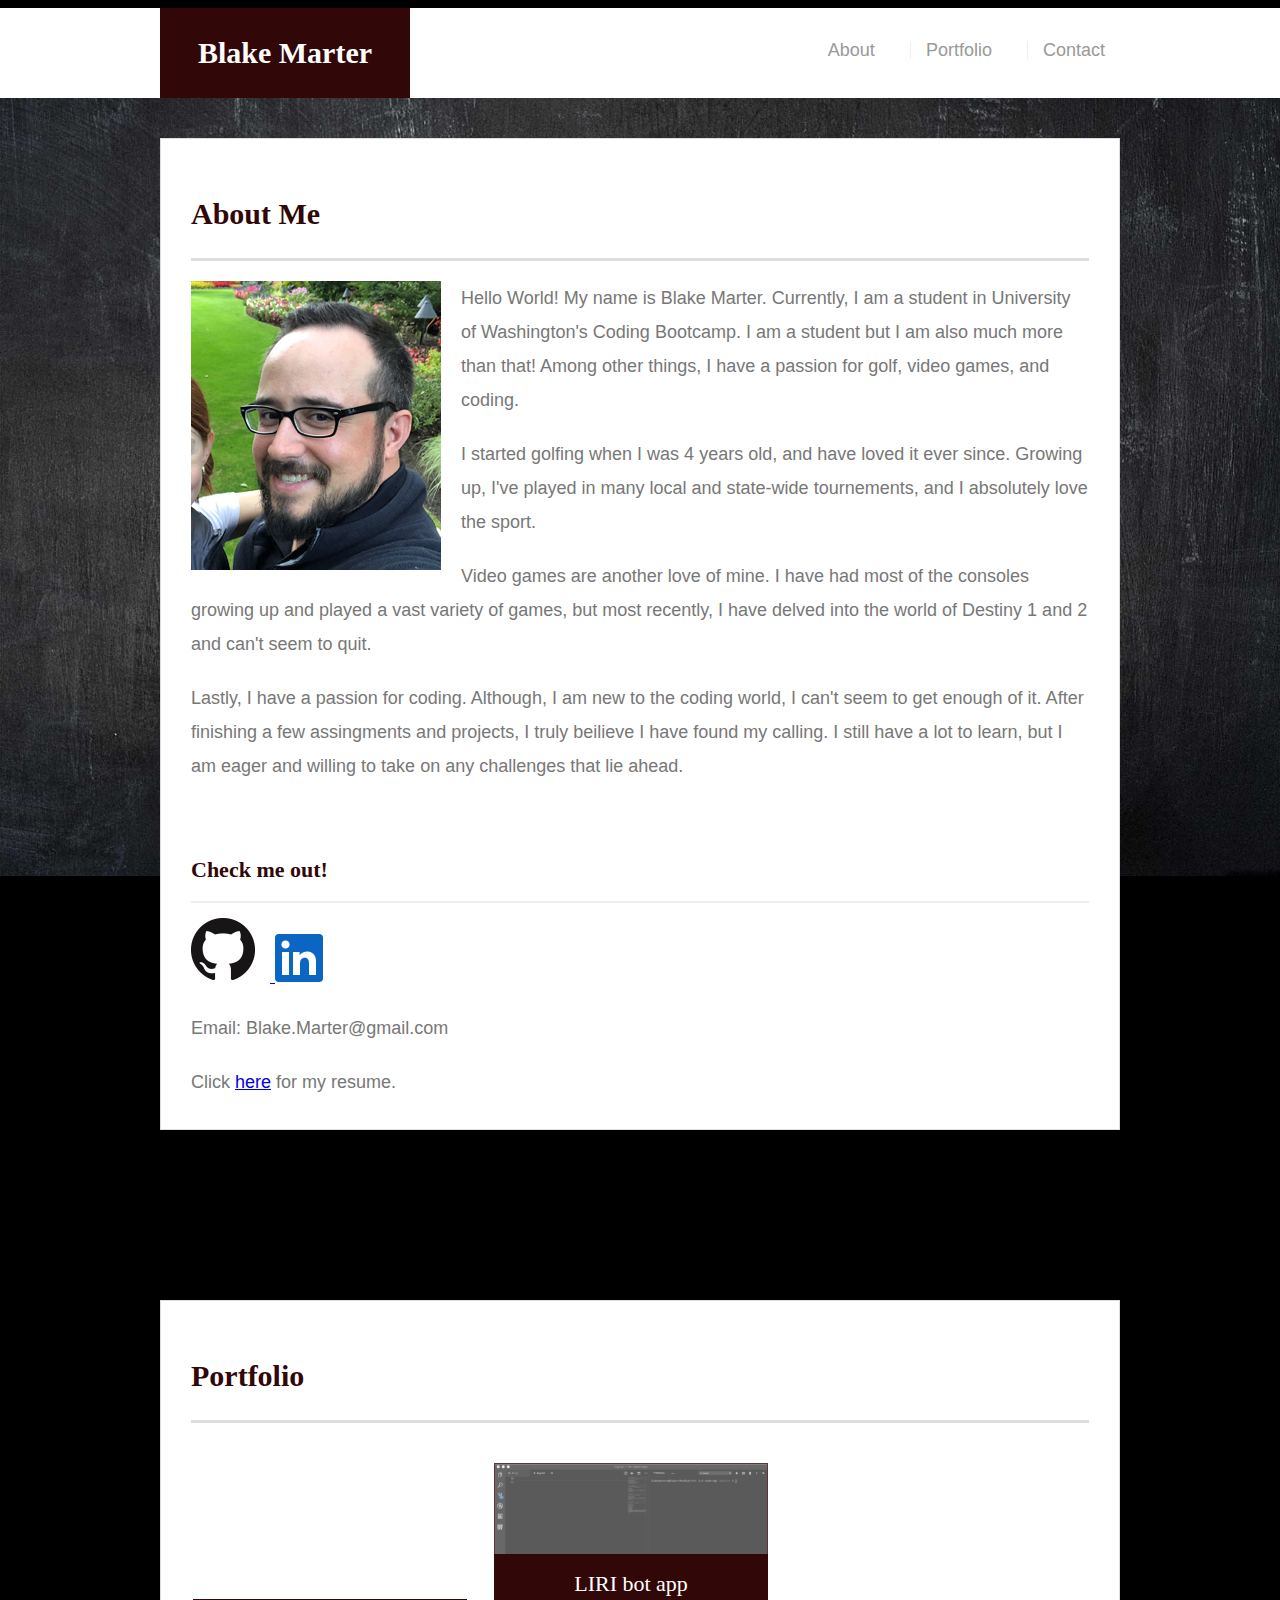
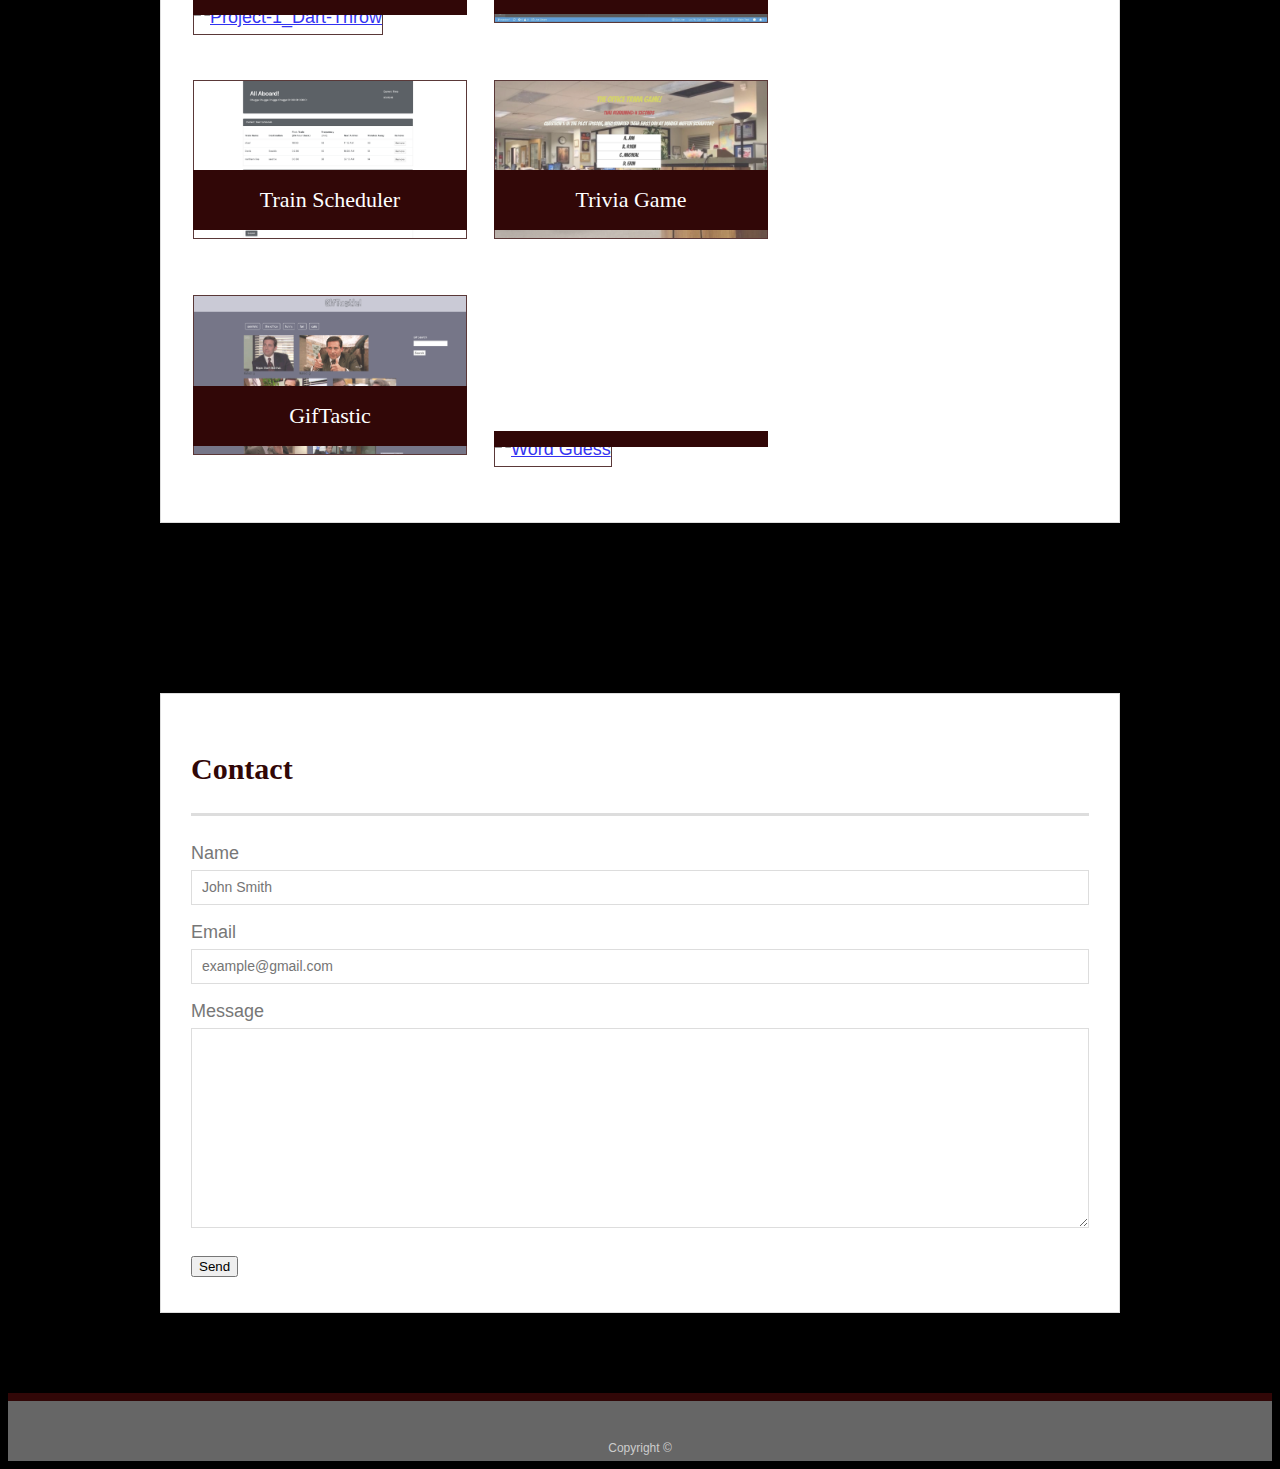
==== index.html @ 789ad648 "Adding liri bot and updating css" ====
<!doctype html>
<html lang="en-us">

<head>
  <meta charset="UTF-8">
  <title>About | Blake Marter</title>
  <meta name="viewport" content="width=device-width, initial-scale=1">
  <link rel="stylesheet" type="text/css" href="assets/css/style.css">
  <script src="https://code.jquery.com/jquery-3.4.0.min.js"
    integrity="sha256-BJeo0qm959uMBGb65z40ejJYGSgR7REI4+CW1fNKwOg=" crossorigin="anonymous"></script>
  <script src="assets/app.js"></script>
</head>

<body>

  <header id="masthead">
    <div class="container">
      <a href="index.html" id="logo">Blake Marter</a>
      <nav>
        <a href="#index">About</a>
        <a href="#portfolio">Portfolio</a>
        <a href="#contact">Contact</a>
      </nav>
    </div>
  </header>
<div class="portfolio-background">
  <div id="index">
    <div id="main-container" class="container">
      <section class="main-section">
        <h1>About Me</h1>

        <img class="face" src="assets/images/IMG_8146.png" class="auth-image" alt="Your Name">

        <p>Hello World! My name is Blake Marter. Currently, I am a student in University of Washington's Coding
          Bootcamp. I am a student but I am also much more than that! Among other things, I have a passion for golf,
          video games, and coding.</p>
        <p>I started golfing when I was 4 years old, and have loved it ever since. Growing up, I've played in many local
          and state-wide tournements, and I absolutely love the sport.</p>
        <p>Video games are another love of mine. I have had most of the consoles growing up and played a vast variety of
          games, but most recently, I have delved into the world of Destiny 1 and 2 and can't seem to quit.</p>
        <p>Lastly, I have a passion for coding. Although, I am new to the coding world, I can't seem to get enough of
          it. After finishing a few assingments and projects, I truly beilieve I have found my calling. I still have a
          lot to learn, but I am eager and willing to take on any challenges that lie ahead.</p>
<br>
          <h3>Check me out!</h3>
          
          <a href="https://github.com/BlakeMarter">
            <img class="profileLogos" src="assets/images/GitHub-Mark-64px.png" alt="github logo">
          </a>
          
          <a href="https://www.linkedin.com/in/blake-marter-42956617a/">
            <img class="profileLogos" src="assets/images/In-Blue-48 copy.png" alt="LinkedIn logo">
          </a>
          
          <p>Email: Blake.Marter@gmail.com</p>
          <p> Click <a href="https://drive.google.com/open?id=1NWnygbAylXusnl4Rteh8EPTwzhn-MV2l">here</a> for my resume.
          </p>
      </section>

    </div>
  </div>

  <div id="portfolio">
    <div id="main-container2" class="container2">
      <section class="main-section2">
        <h1>Portfolio</h1>

        <div class="work">
          <a href="https://kairichardson.github.io/Project-1_Dart-Throw/">
            <img src="assets/images/dartThrow.png" alt="Project-1_Dart-Throw">

            <h3>Project-1 Dart-Throw</h3>
          </a>
        </div>
        <div class="work">
          <a href="https://github.com/BlakeMarter/liri-node-app">
            <img src="assets/images/movieThis.gif" alt="LIRI bot app">

            <h3>LIRI bot app</h3>
          </a>
        </div>
        <div class="work" >
          <a href="https://blakemarter.github.io/Train-Activity/">
            <img class="work3" src="assets/images/trainSchedulerPic.png" alt="Train Scheduler">

            <h3>Train Scheduler</h3>
          </a>
        </div>

        <div class="work">
          <a href="https://blakemarter.github.io/TriviaGame/">
            <img src="assets/images/triviaGamePic.png" alt="Trivia Game">

            <h3>Trivia Game</h3>
          </a>
        </div>
        <div class="work">
          <a href="https://blakemarter.github.io/GifTastic/">
            <img src="assets/images/GIFtasticPic.png" alt="Rutgers Info Widget">

            <h3>GifTastic</h3>
          </a>
        </div>
        <div class="work">
          <a href="https://blakemarter.github.io/unit-4-game/">
            <img class="work3" src="assets/images/crystalCollectorPic.png" alt="Word Guess">

            <h3>Crystal Collector</h3>
          </a>
        </div>



      </section>

    </div>
  </div>

  <div id="contact">
    <div id="main-container" class="container">
      <section class="main-section">
        <h1>Contact</h1>

        <form id="contact-form" action="https://formspree.io/blake.marter@gmail.com" method="POST">
          <ul>
            <li>
              <label for="name">Name</label>
              <input type="text" class="nameSubmit" name="name" placeholder="John Smith" required="required">
            </li>
            <li>
              <label for="email">Email</label>
              <input type="email" class="emailSubmit" name="email" placeholder="example@gmail.com" required="required">
            </li>
            <li>
              <label for="message">Message</label>
              <textarea class="messageSubmit" name="message" required="required"></textarea>
            </li>
          </ul>
          <div class="status">

          </div>
          <button type="submit" class="submit">
            Send
          </button>
        </form>

      </section>

    </div>

  </div>
</div>
  <footer>
    <div class="container">
      Copyright &copy;
    </div>
  </footer>
</body>

</html>
---- assets/css/style.css ----
body {
  font-family: Arial, "Helvetica Neue", Helvetica, sans-serif;
  font-size: 18px;
  line-height: 34px;
  color: #777777;
  background-image: url("../images/standard_background2.jpg");
  background-size: 100%;
  background-repeat: no-repeat;
  background-attachment: fixed;
  background-position: center;
  background-color: #000000;
}

* {
  box-sizing: border-box;
}

/* general */

.container {
  width: 100%;
  max-width: 960px;
  margin: 0 auto;
  clear: both;
}
.container2 {
  width: 100%;
  max-width: 960px;
  margin: 0 auto;
  clear: both;
}

h1,
h2,
h3,
p {
  margin-bottom: 20px;
}

p:last-child {
  margin-bottom: 0;
}

h1,
h2,
h3 {
  font-family: Georgia, Times, "Times New Roman", serif;
  font-weight: 700;
  color: #310707;
}

h1 {
  padding-bottom: 20px;
  font-size: 30px;
  line-height: 49px;
  border-bottom: 3px solid #dddddd;
}

h2,
h3 {
  font-size: 22px;
}

/* header */

#masthead {
  position: fixed;
  z-index: 99;
  width: 100%;
  margin: 0 0 30px;
  overflow: auto;
  color: #ffffff;
  background: #ffffff;
  left: 0;
}

#logo {
  float: left;
  width: 250px;
  height: 90px;
  font-family: Georgia, Times, "Times New Roman", serif;
  font-size: 30px;
  font-weight: 700;
  line-height: 90px;
  color: #ffffff;
  text-align: center;
  text-decoration: none;
  background: #310707;
}

nav {
  float: right;
  margin-top: 25px;
}

nav a {
  display: inline-block;
  padding-left: 15px;
  padding-right: 15px;
  margin-left: 15px;
  line-height: 18px;
  color: #999;
  text-decoration: none;
  border-left: 1px solid #efefef;
}

nav a:first-child {
  border-left: 0 none;
}

/* footer */

footer {
  padding: 30px 0;
  clear: both;
  font-size: 12px;
  color: #ffffff;
  color: #cccccc;
  text-align: center;
  background: #666666;
  border-top: 8px solid #310707;
  height: 50px;
}

h3, h2 {
  padding-bottom: 20px;
  margin-bottom: 15px;
  line-height: 22px;
  border-bottom: 2px solid #eeeeee;
}

/* main */

#main-container {
  padding-top: 130px;
  min-height: calc(100vh - 70px);
}
#main-container2 {
  padding-top: 130px;
  min-height: calc(100vh - 70px);
}

.main-section {
  float: left;
  width: 100%;
  max-width: 960px;
  padding: 30px;
  margin: 0 0 40px;
  background: #ffffff;
  border: 1px solid #dddddd;
}
.main-section2 {
  float: left;
  width: 100%;
  max-width: 960px;
  padding: 30px;
  margin: 0 0 40px;
  background: #ffffff;
  border: 1px solid #dddddd;
}

/* portfolio page */

.work {
  position: relative;
  /* float: left; */
  width: 274px;
  margin: 20px 20px 25px 2px;
  overflow: auto;
  margin-right: 20px;
  display: inline-flex;
}



.face {
  float:left;
  padding-right: 20px;
}

/* .work:nth-child(even) {
  margin-right: 40px;
} */

.work img {
  width: 100%;
  border: 0 none;
  opacity: 0.8;
  border: 1px solid #310707;
}


.work h3 {
  position: absolute;
  bottom: 20px;
  width: 100%;
  padding: 15px;
  margin-bottom: 0;
  font-weight: 300;
  line-height: 30px;
  color: #ffffff;
  text-align: center;
  background: #310707;
  border-bottom: 0;
}

.auth-image {
  float: left;
  width: 200px;
  height: auto;
  margin-top: 10px;
  margin-right: 25px;
}

.profileLogos {
  margin-right: 15px
}

/* contact page */

#contact-form ul {
  margin-bottom: 20px;
  list-style-type: none;
  padding: 0;
}

#contact-form li {
  margin-bottom: 10px;
}

label,
input[type=text],
input[type=email],
textarea {
  display: block;
  width: 100%;
}

input[type=text],
input[type=email],
textarea {
  height: 35px;
  padding: 0 10px;
  font-size: 14px;
  border: 1px solid #dddddd;
}

textarea {
  height: 200px;
}

input[type=submit] {
  padding: 10px 30px;
  font-size: 18px;
  color: #ffffff;
  cursor: pointer;
  background: #310707;
  border: 0 none;
}

/* MEDIA QUERIES */

@-ms-viewport{
  width: device-width;
}

@media (max-width: 980px){
  
  #main-container {
    padding-left: 10px;
    padding-right: 10px;
    }
  }   

@media (max-width: 768px){

  nav {
    margin-right: 10px;
  }

  #main-container{
    padding-top: 150px;
    padding-left: 10px;
    padding-right: 16px;
  }
  
  .face {
    float:left;
    padding-right: 20px;
  }

  .work {
    width: 46.5%
  }


}

@media (max-width: 640px) {

  #logo {
     width: 100%;
   }

   nav {
      width: 100%;
      text-align: center;
      padding-bottom: 12px;
      margin-top: 12px;
   }

   #main-container{
    padding-top: 170px;
    padding-left: 10px;
    padding-right: 16px;
  }

  h1 {
    margin-top: 0px;
  }
  .face {
    width: 100%;
    margin-bottom: 20px;
  }
  .work {
    width: 100%;
  }

}
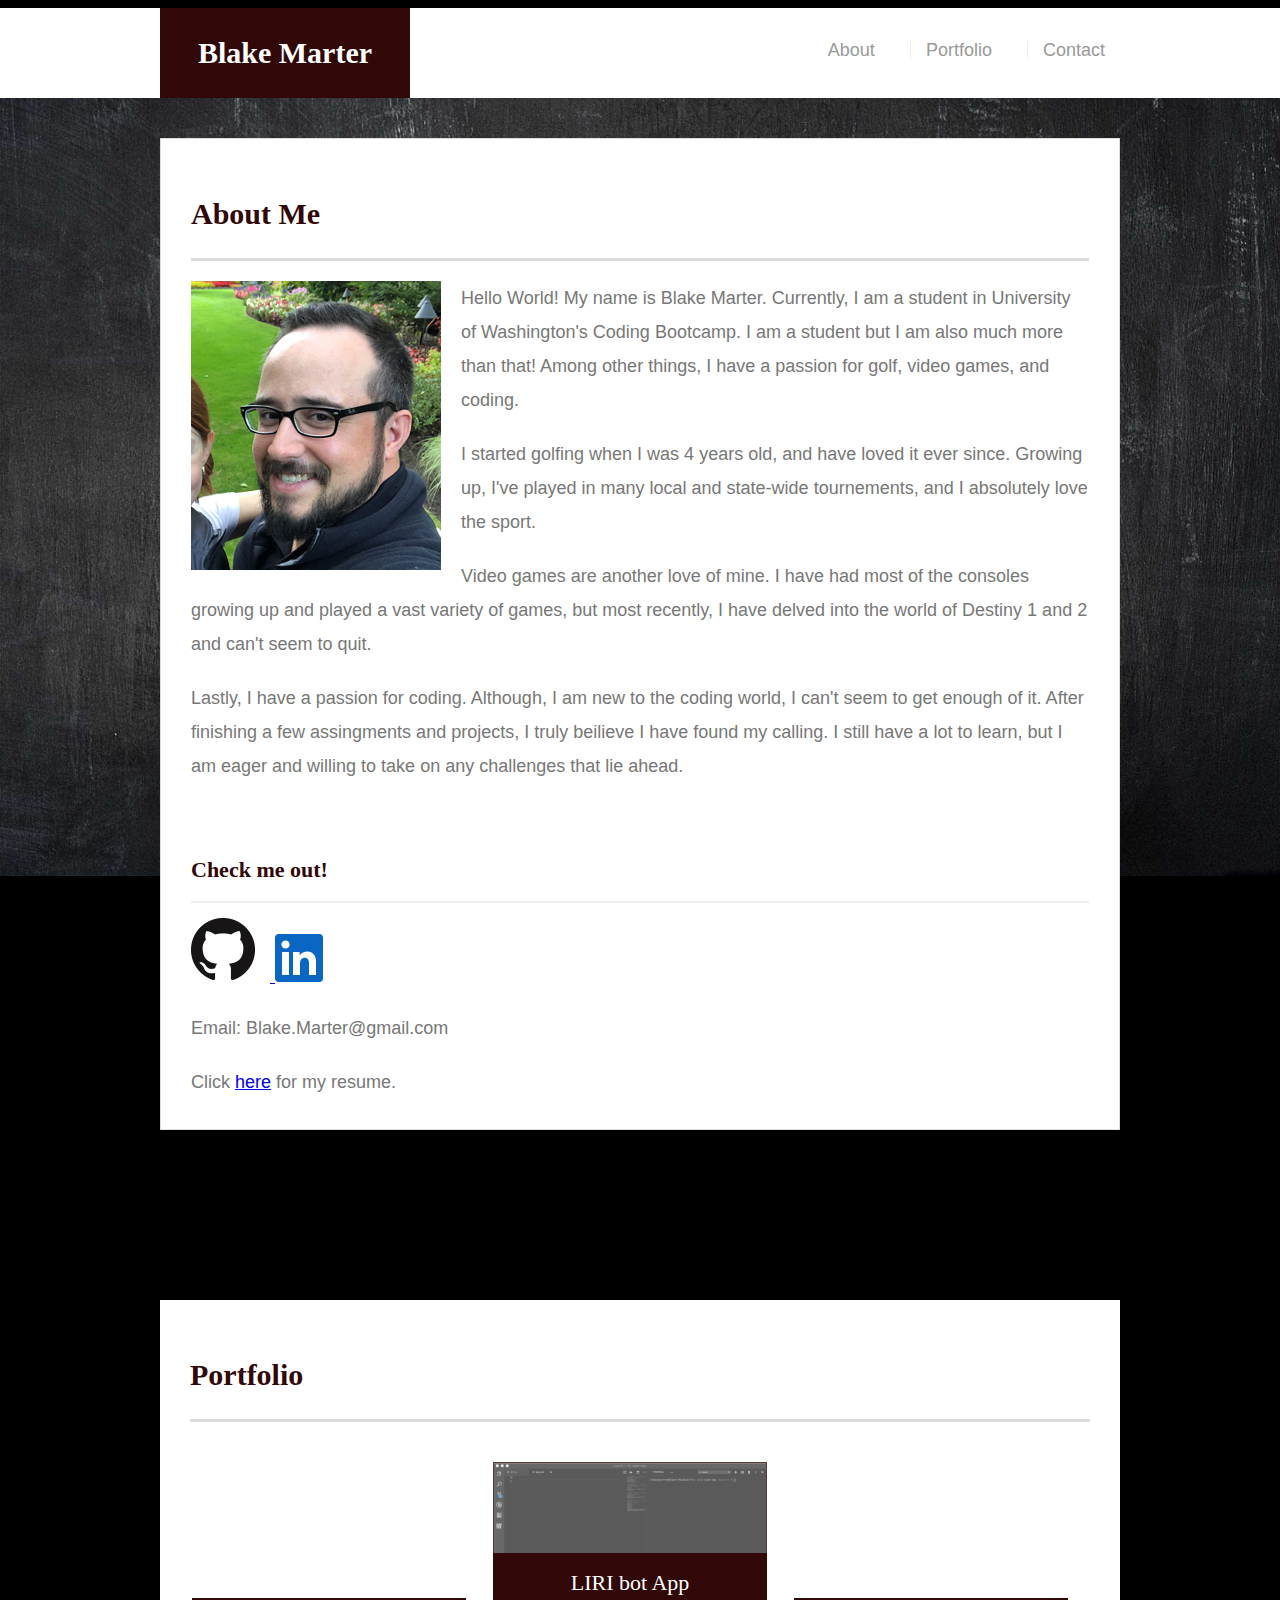
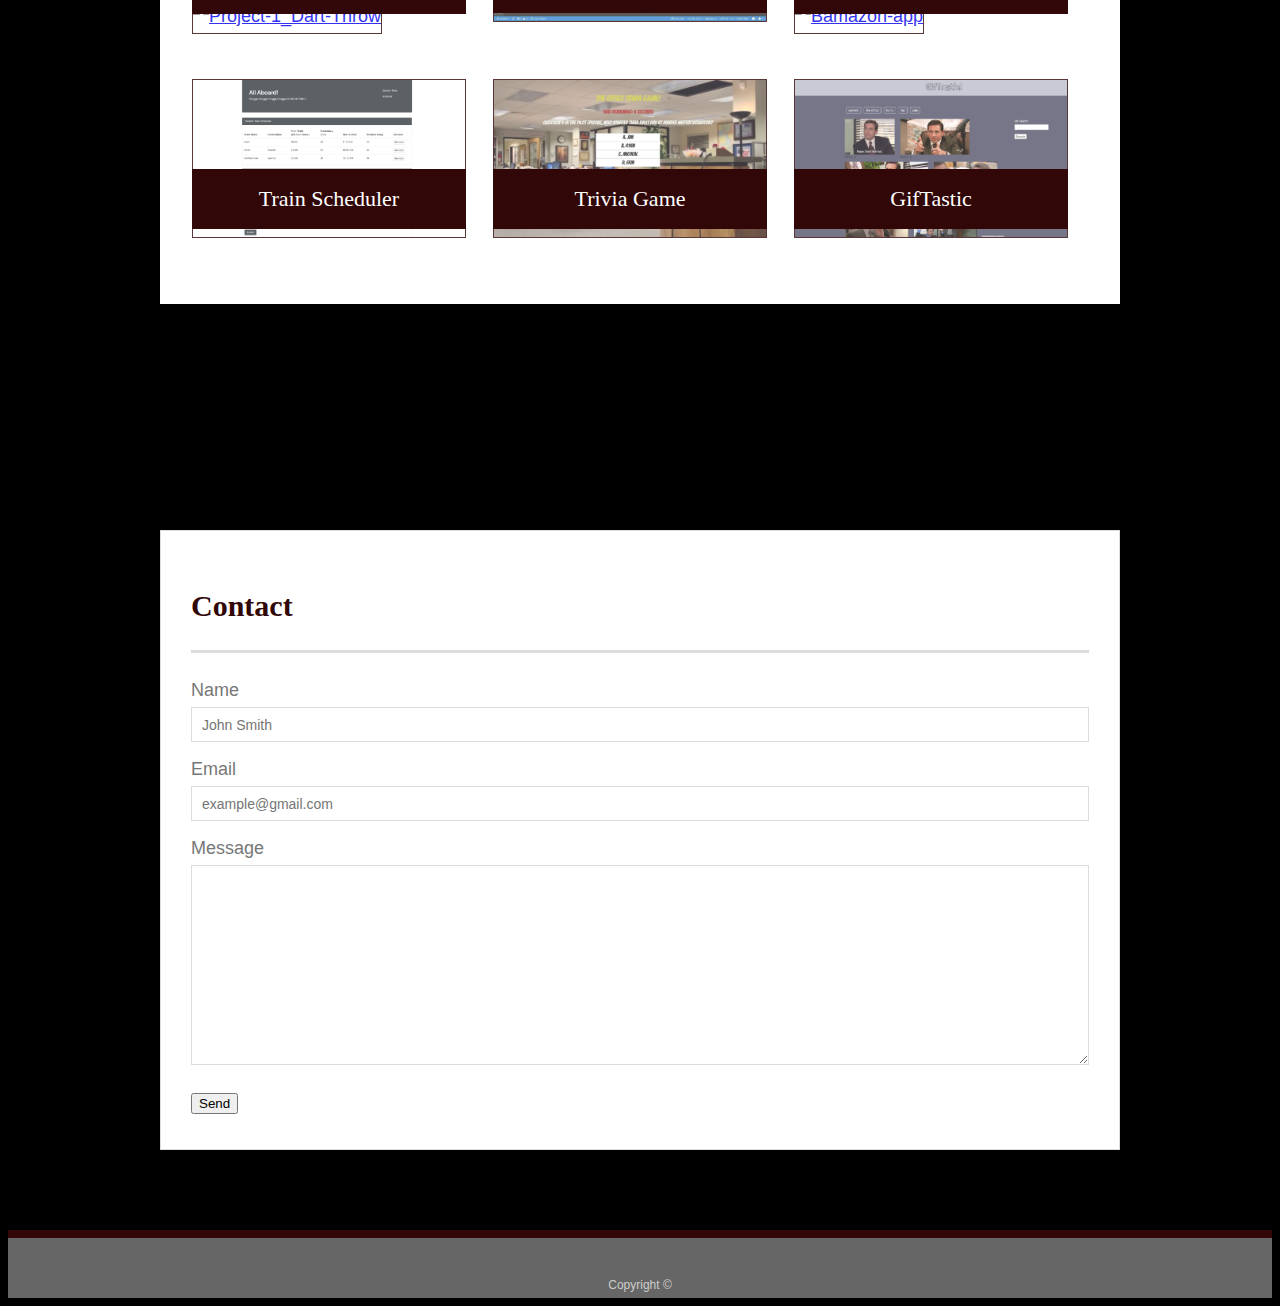
==== commit 3bcac52d: "adding bamazon app" ====
--- a/index.html
+++ b/index.html
@@ -76,12 +76,19 @@
           <a href="https://github.com/BlakeMarter/liri-node-app">
             <img src="assets/images/movieThis.gif" alt="LIRI bot app">
 
-            <h3>LIRI bot app</h3>
+            <h3>LIRI bot App</h3>
+          </a>
+        </div>
+        <div class="work">
+          <a href="https://github.com/BlakeMarter/Bamazon-app">
+            <img class="work3" src="assets/images/bamCus.gif" alt="Bamazon-app" style="height: 160px">
+
+            <h3>Bamazon App</h3>
           </a>
         </div>
         <div class="work" >
           <a href="https://blakemarter.github.io/Train-Activity/">
-            <img class="work3" src="assets/images/trainSchedulerPic.png" alt="Train Scheduler">
+            <img  src="assets/images/trainSchedulerPic.png" alt="Train Scheduler">
 
             <h3>Train Scheduler</h3>
           </a>
@@ -89,25 +96,19 @@
 
         <div class="work">
           <a href="https://blakemarter.github.io/TriviaGame/">
-            <img src="assets/images/triviaGamePic.png" alt="Trivia Game">
+            <img src="assets/images/triviaGamePic.png" alt="Trivia Game" >
 
             <h3>Trivia Game</h3>
           </a>
         </div>
         <div class="work">
           <a href="https://blakemarter.github.io/GifTastic/">
-            <img src="assets/images/GIFtasticPic.png" alt="Rutgers Info Widget">
+            <img class="work3" src="assets/images/GIFtasticPic.png" alt="Rutgers Info Widget">
 
             <h3>GifTastic</h3>
           </a>
         </div>
-        <div class="work">
-          <a href="https://blakemarter.github.io/unit-4-game/">
-            <img class="work3" src="assets/images/crystalCollectorPic.png" alt="Word Guess">
-
-            <h3>Crystal Collector</h3>
-          </a>
-        </div>
+        
 
 
 
--- a/assets/css/style.css
+++ b/assets/css/style.css
@@ -150,6 +150,9 @@
   background: #ffffff;
   border: 1px solid #dddddd;
 }
+
+/* portfolio page */
+
 .main-section2 {
   float: left;
   width: 100%;
@@ -157,10 +160,9 @@
   padding: 30px;
   margin: 0 0 40px;
   background: #ffffff;
-  border: 1px solid #dddddd;
-}
-
-/* portfolio page */
+  /* border: 1px solid #dddddd; */
+}
+
 
 .work {
   position: relative;
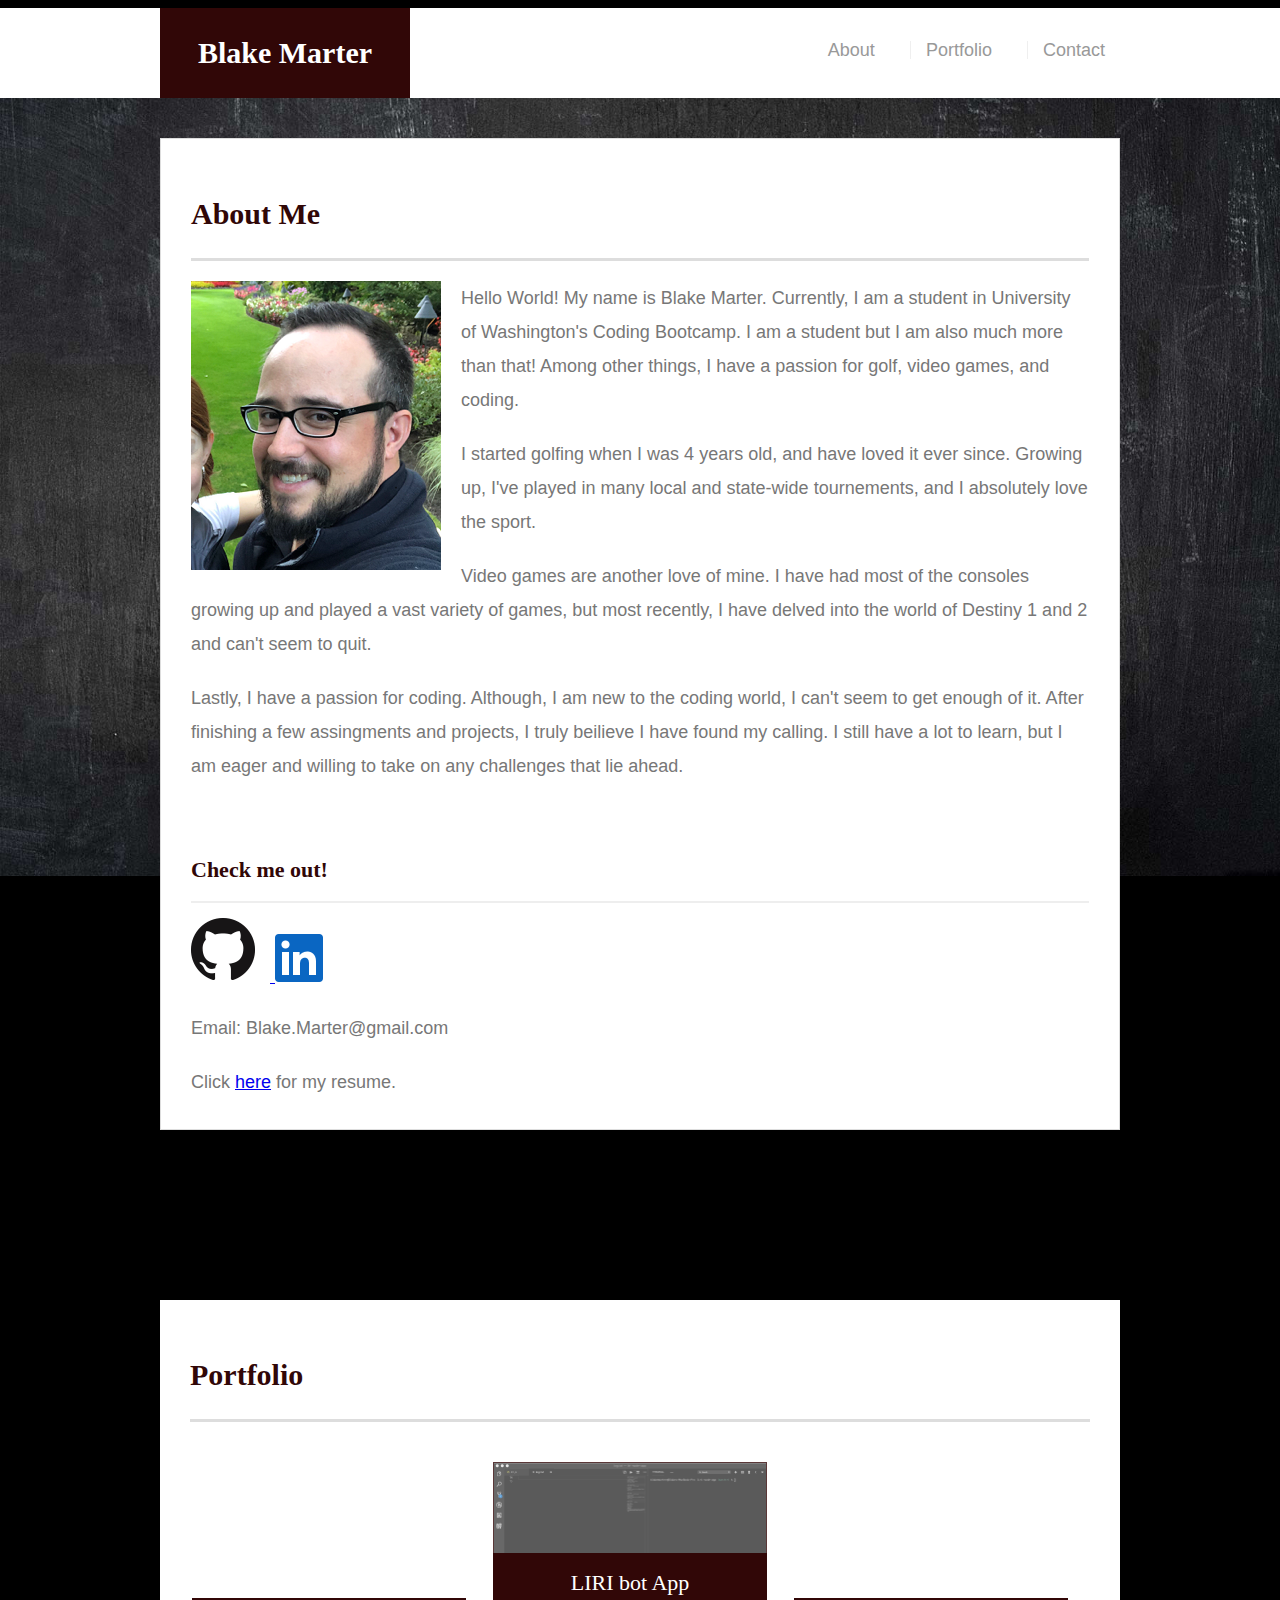
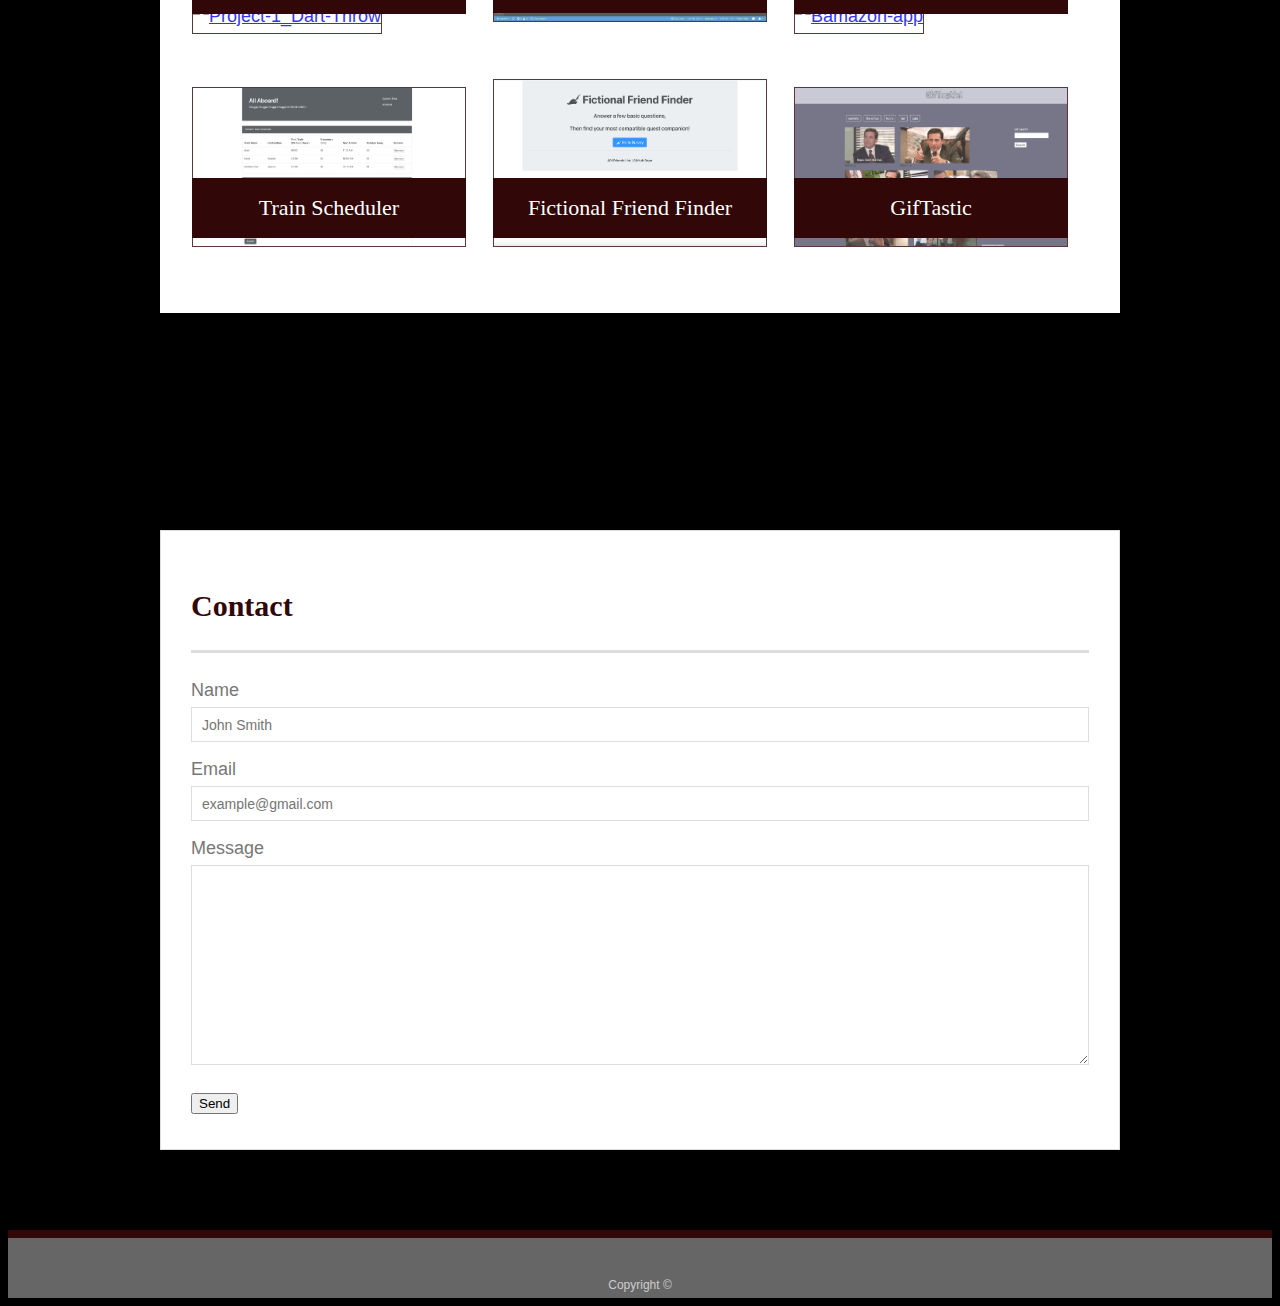
==== commit e738efac: "adding friend finder and adding target=_blank to <a> tags" ====
--- a/index.html
+++ b/index.html
@@ -44,16 +44,16 @@
 <br>
           <h3>Check me out!</h3>
           
-          <a href="https://github.com/BlakeMarter">
+          <a href="https://github.com/BlakeMarter" target="_blank">
             <img class="profileLogos" src="assets/images/GitHub-Mark-64px.png" alt="github logo">
           </a>
           
-          <a href="https://www.linkedin.com/in/blake-marter-42956617a/">
+          <a href="https://www.linkedin.com/in/blake-marter-42956617a/" target="_blank">
             <img class="profileLogos" src="assets/images/In-Blue-48 copy.png" alt="LinkedIn logo">
           </a>
           
           <p>Email: Blake.Marter@gmail.com</p>
-          <p> Click <a href="https://drive.google.com/open?id=1NWnygbAylXusnl4Rteh8EPTwzhn-MV2l">here</a> for my resume.
+          <p> Click <a href="https://drive.google.com/open?id=1NWnygbAylXusnl4Rteh8EPTwzhn-MV2l" target="_blank">here</a> for my resume.
           </p>
       </section>
 
@@ -66,28 +66,28 @@
         <h1>Portfolio</h1>
 
         <div class="work">
-          <a href="https://kairichardson.github.io/Project-1_Dart-Throw/">
+          <a href="https://kairichardson.github.io/Project-1_Dart-Throw/" target="_blank">
             <img src="assets/images/dartThrow.png" alt="Project-1_Dart-Throw">
 
             <h3>Project-1 Dart-Throw</h3>
           </a>
         </div>
         <div class="work">
-          <a href="https://github.com/BlakeMarter/liri-node-app">
+          <a href="https://github.com/BlakeMarter/liri-node-app" target="_blank">
             <img src="assets/images/movieThis.gif" alt="LIRI bot app">
 
             <h3>LIRI bot App</h3>
           </a>
         </div>
         <div class="work">
-          <a href="https://github.com/BlakeMarter/Bamazon-app">
+          <a href="https://github.com/BlakeMarter/Bamazon-app" target="_blank">
             <img class="work3" src="assets/images/bamCus.gif" alt="Bamazon-app" style="height: 160px">
 
             <h3>Bamazon App</h3>
           </a>
         </div>
         <div class="work" >
-          <a href="https://blakemarter.github.io/Train-Activity/">
+          <a href="https://blakemarter.github.io/Train-Activity/" target="_blank">
             <img  src="assets/images/trainSchedulerPic.png" alt="Train Scheduler">
 
             <h3>Train Scheduler</h3>
@@ -95,14 +95,14 @@
         </div>
 
         <div class="work">
-          <a href="https://blakemarter.github.io/TriviaGame/">
-            <img src="assets/images/triviaGamePic.png" alt="Trivia Game" >
+          <a href="https://hidden-plains-50144.herokuapp.com/" target="_blank">
+            <img src="assets/images/friendFinder.png" alt="Trivia Game" >
 
-            <h3>Trivia Game</h3>
+            <h3>Fictional Friend Finder</h3>
           </a>
         </div>
         <div class="work">
-          <a href="https://blakemarter.github.io/GifTastic/">
+          <a href="https://blakemarter.github.io/GifTastic/" target="_blank">
             <img class="work3" src="assets/images/GIFtasticPic.png" alt="Rutgers Info Widget">
 
             <h3>GifTastic</h3>
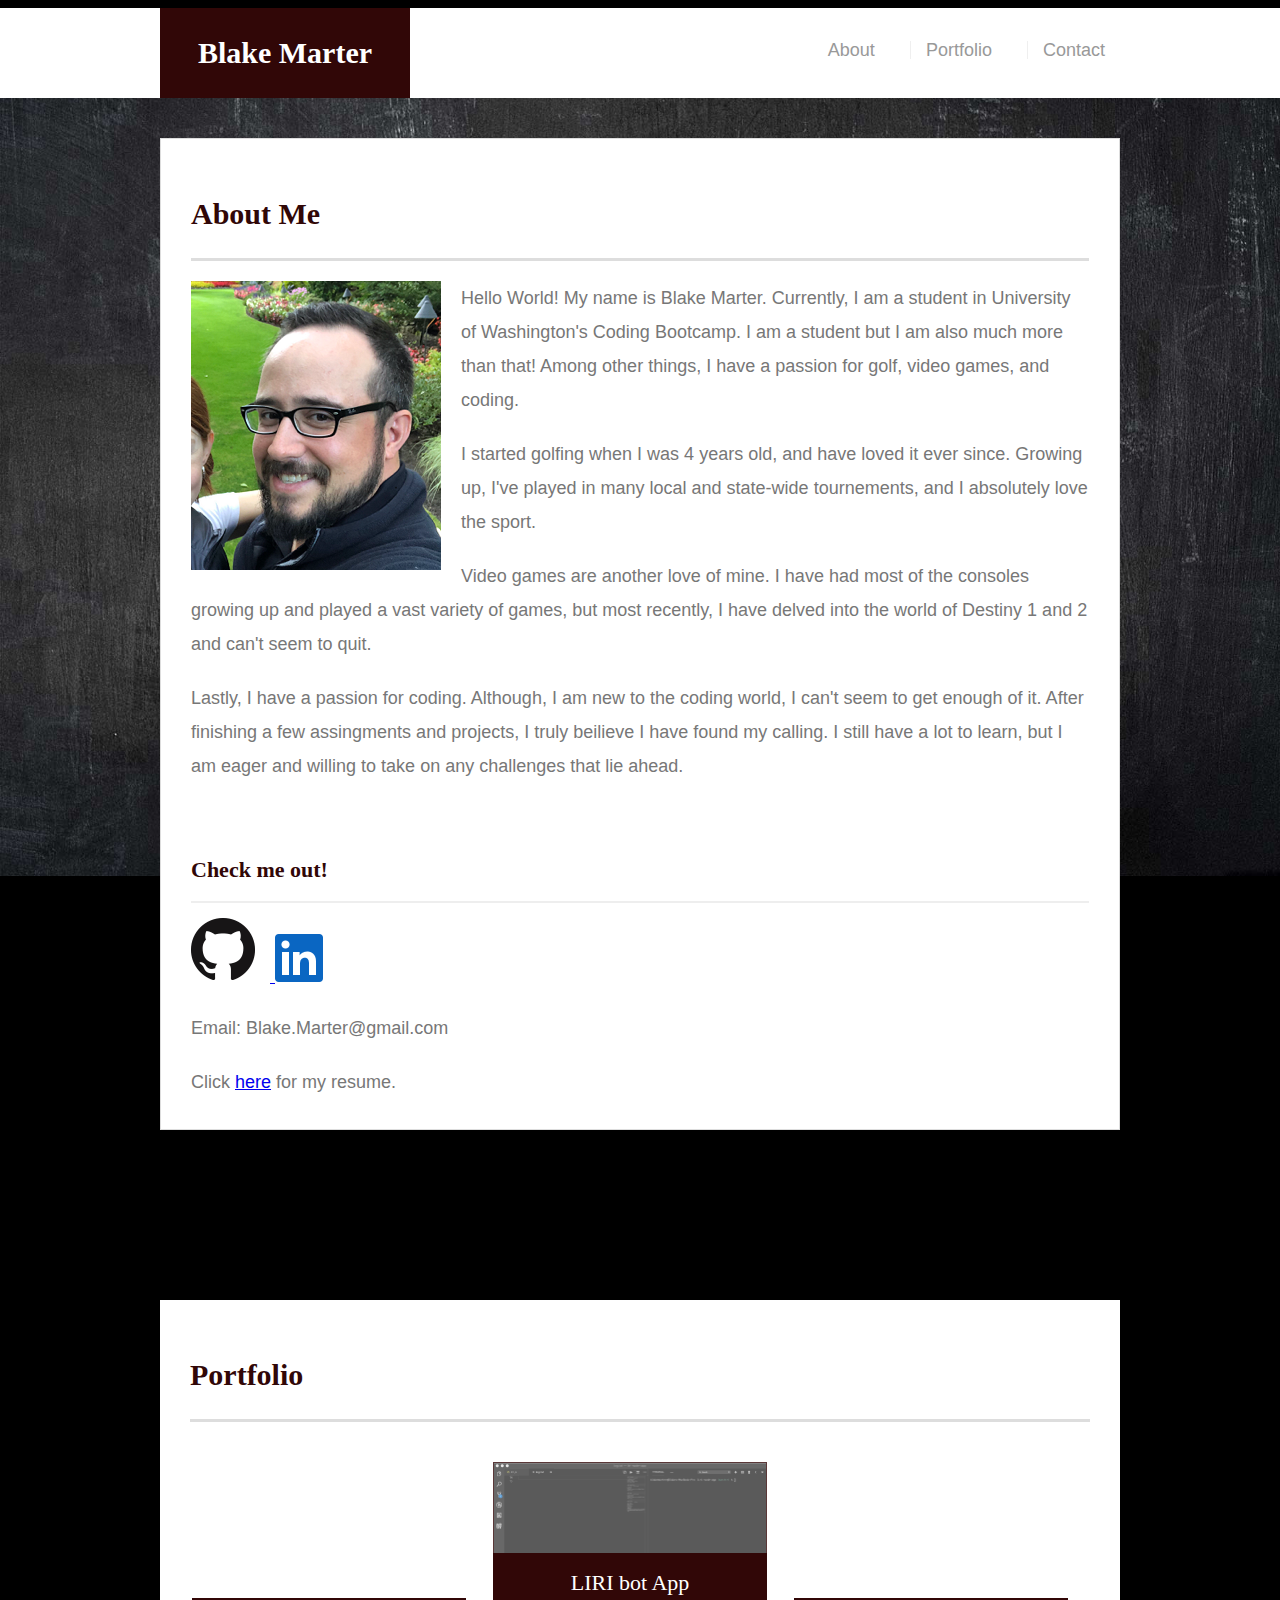
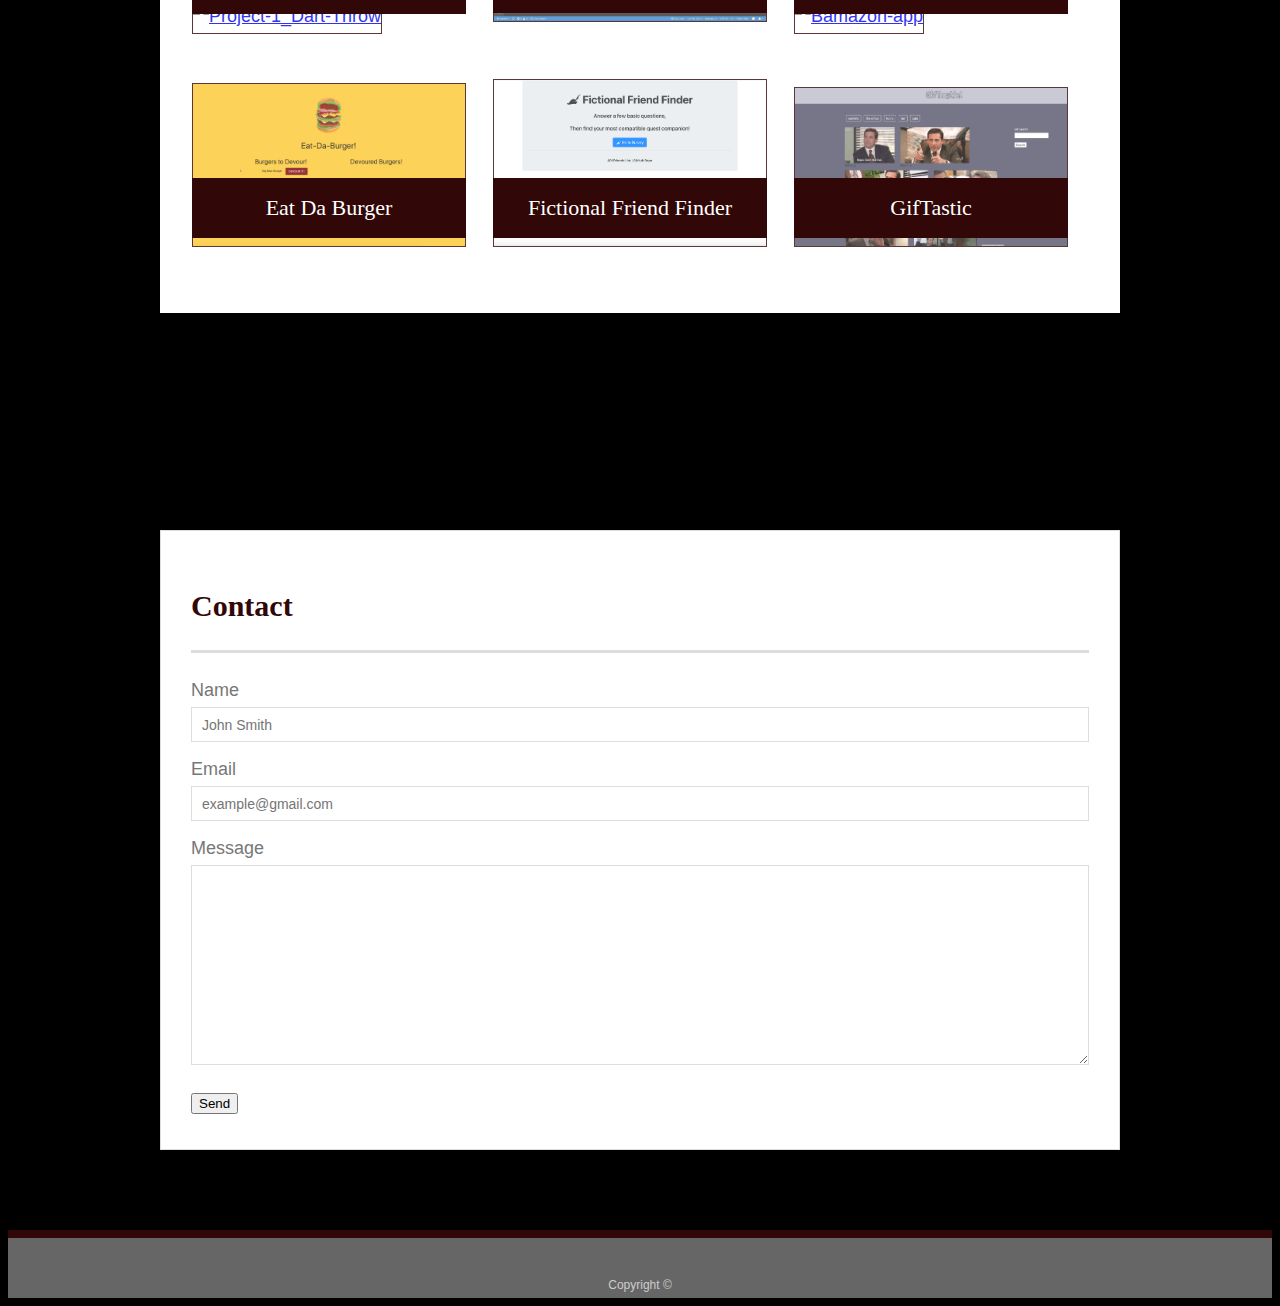
==== commit ead2c7fb: "updating with EatDaBurger app" ====
--- a/index.html
+++ b/index.html
@@ -87,10 +87,10 @@
           </a>
         </div>
         <div class="work" >
-          <a href="https://blakemarter.github.io/Train-Activity/" target="_blank">
-            <img  src="assets/images/trainSchedulerPic.png" alt="Train Scheduler">
+          <a href="https://floating-stream-66938.herokuapp.com/" target="_blank">
+            <img  src="assets/images/eatdaburger.png" alt="Eat Da Buger image">
 
-            <h3>Train Scheduler</h3>
+            <h3>Eat Da Burger</h3>
           </a>
         </div>
 
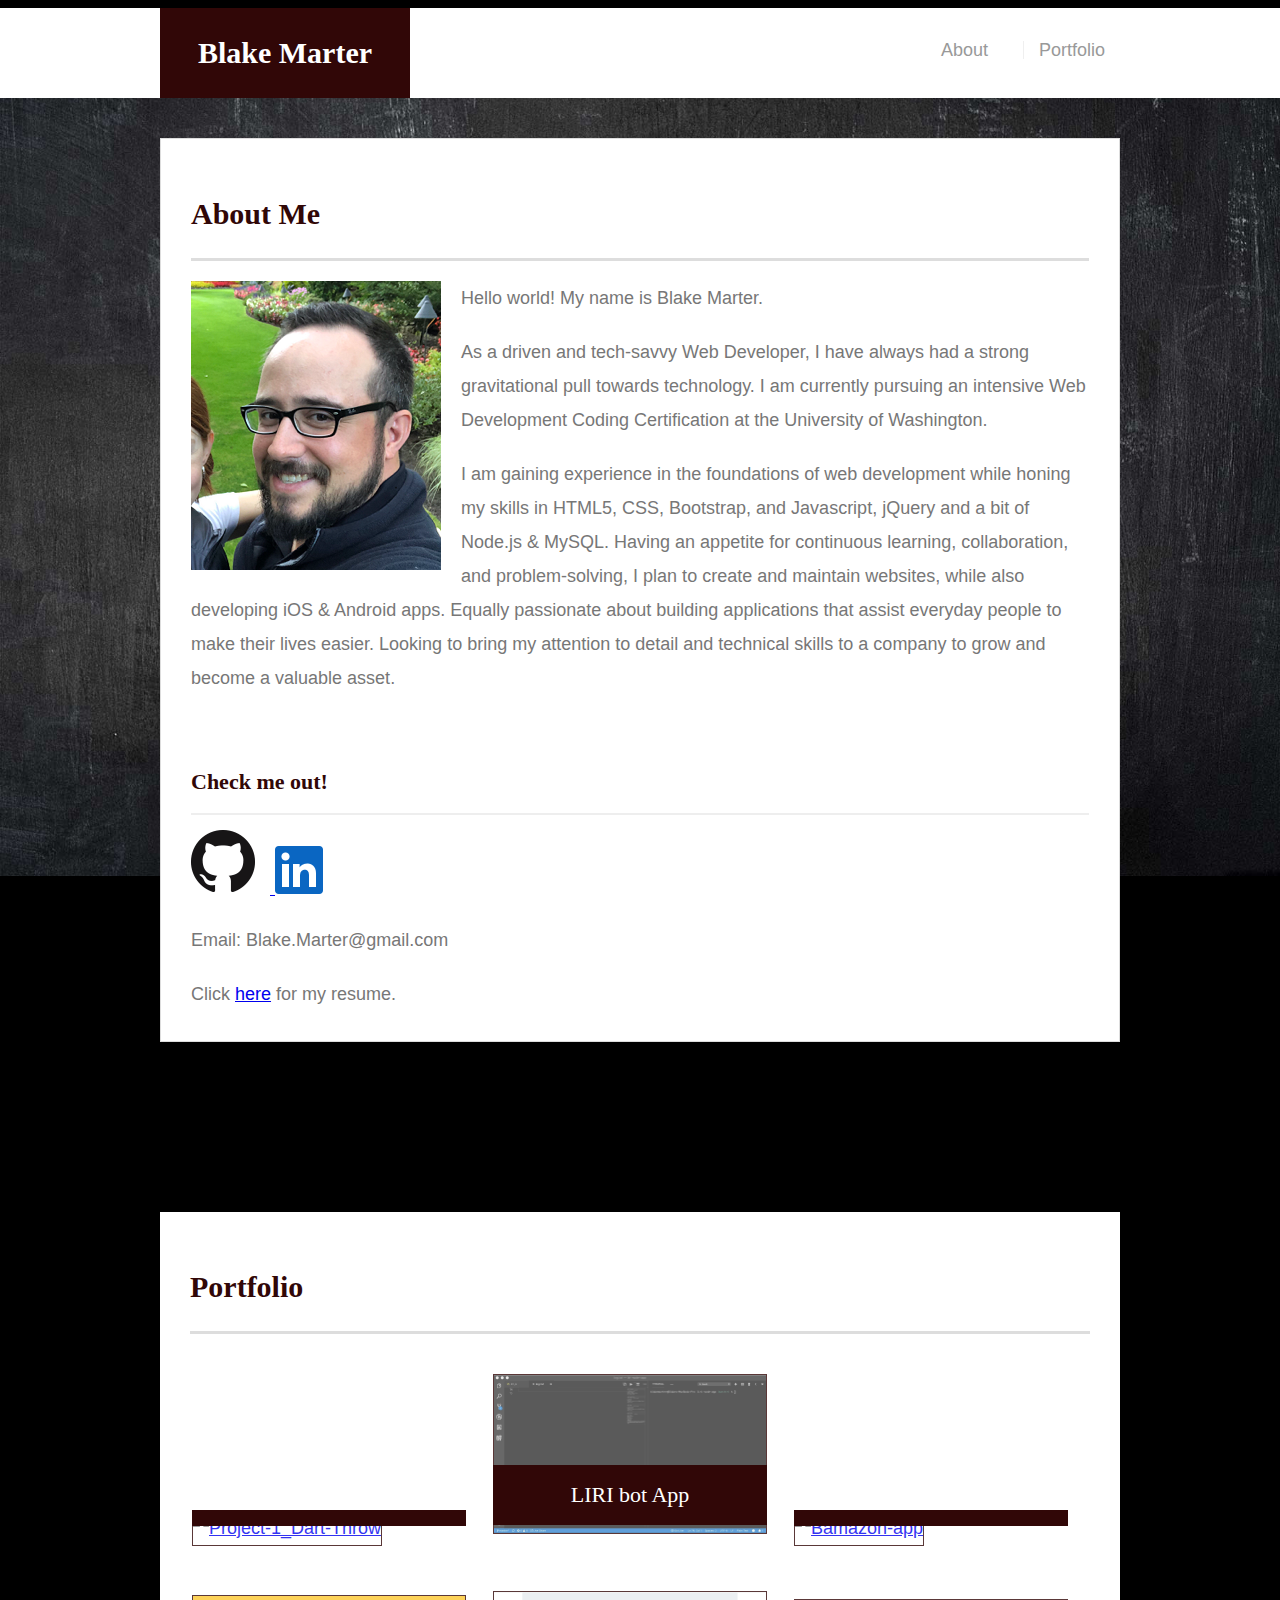
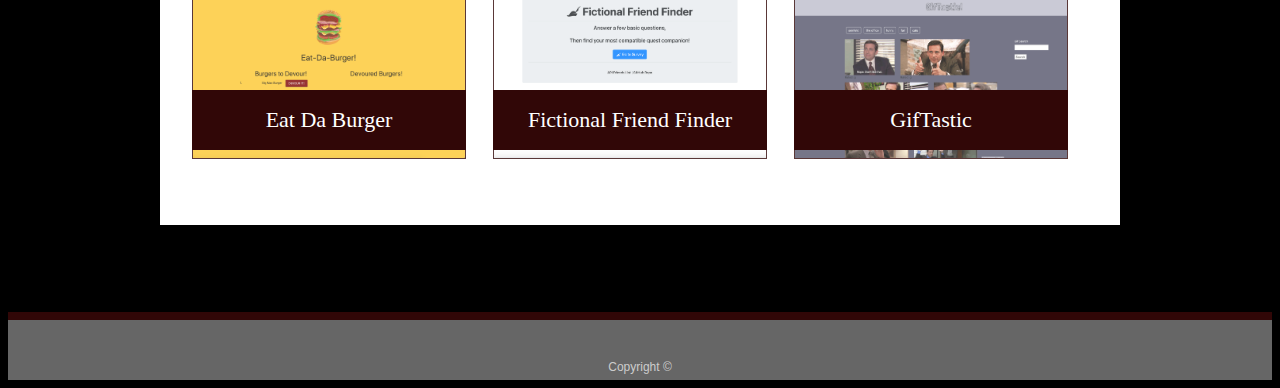
==== commit 6dfc7e9d: "updating about me" ====
--- a/index.html
+++ b/index.html
@@ -19,7 +19,7 @@
       <nav>
         <a href="#index">About</a>
         <a href="#portfolio">Portfolio</a>
-        <a href="#contact">Contact</a>
+        <!-- <a href="#contact">Contact</a> -->
       </nav>
     </div>
   </header>
@@ -31,16 +31,9 @@
 
         <img class="face" src="assets/images/IMG_8146.png" class="auth-image" alt="Your Name">
 
-        <p>Hello World! My name is Blake Marter. Currently, I am a student in University of Washington's Coding
-          Bootcamp. I am a student but I am also much more than that! Among other things, I have a passion for golf,
-          video games, and coding.</p>
-        <p>I started golfing when I was 4 years old, and have loved it ever since. Growing up, I've played in many local
-          and state-wide tournements, and I absolutely love the sport.</p>
-        <p>Video games are another love of mine. I have had most of the consoles growing up and played a vast variety of
-          games, but most recently, I have delved into the world of Destiny 1 and 2 and can't seem to quit.</p>
-        <p>Lastly, I have a passion for coding. Although, I am new to the coding world, I can't seem to get enough of
-          it. After finishing a few assingments and projects, I truly beilieve I have found my calling. I still have a
-          lot to learn, but I am eager and willing to take on any challenges that lie ahead.</p>
+        <p>Hello world! My name is Blake Marter.</p>
+        <p>As a driven and tech-savvy Web Developer, I have always had a strong gravitational pull towards technology. I am currently pursuing an intensive Web Development Coding Certification at the University of Washington.</p>
+        <p>I am gaining experience in the foundations of web development while honing my skills in HTML5, CSS, Bootstrap, and Javascript, jQuery and a bit of Node.js & MySQL. Having an appetite for continuous learning, collaboration, and problem-solving, I plan to create and maintain websites, while also developing iOS & Android apps.  Equally passionate about building applications that assist everyday people to make their lives easier. Looking to bring my attention to detail and technical skills to a company to grow and become a valuable asset.</p>
 <br>
           <h3>Check me out!</h3>
           
@@ -117,7 +110,7 @@
     </div>
   </div>
 
-  <div id="contact">
+  <!-- <div id="contact">
     <div id="main-container" class="container">
       <section class="main-section">
         <h1>Contact</h1>
@@ -149,7 +142,7 @@
 
     </div>
 
-  </div>
+  </div> -->
 </div>
   <footer>
     <div class="container">
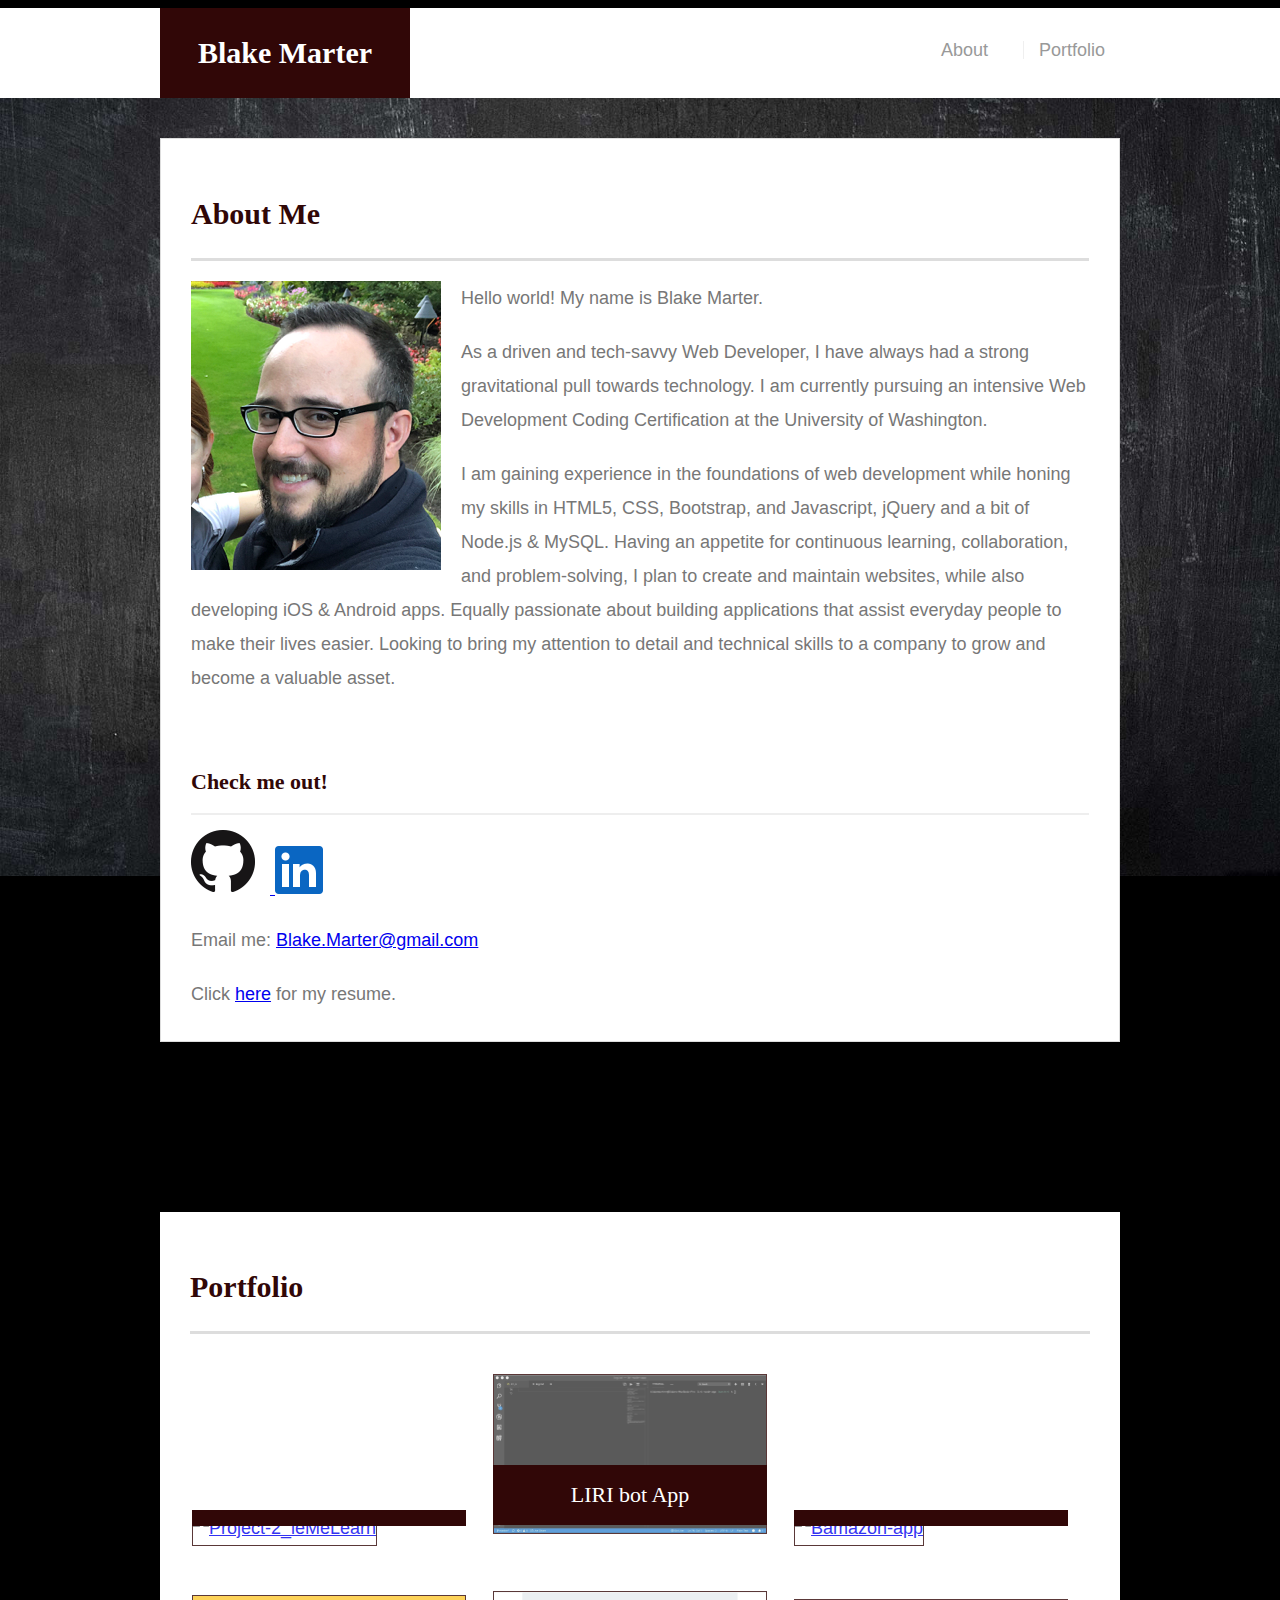
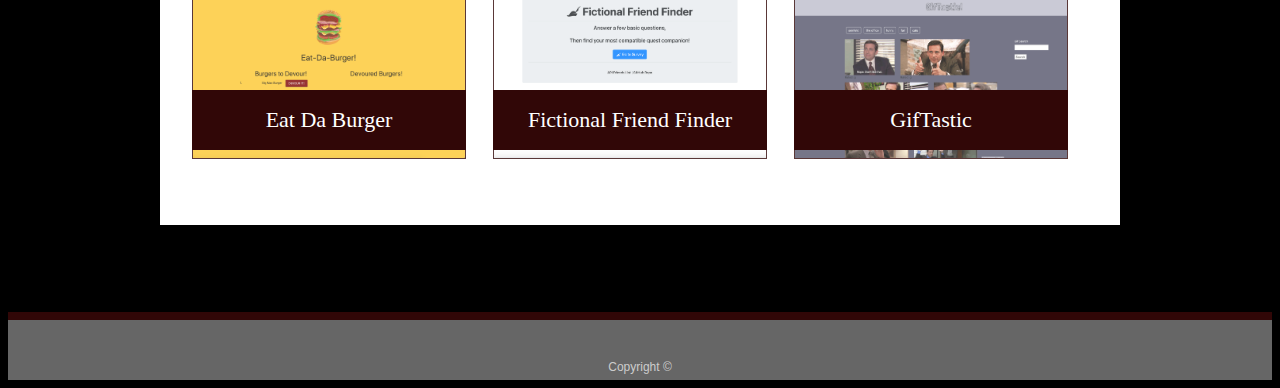
==== commit ed8dd9ee: "adding project 2 and href link to my email" ====
--- a/index.html
+++ b/index.html
@@ -45,7 +45,7 @@
             <img class="profileLogos" src="assets/images/In-Blue-48 copy.png" alt="LinkedIn logo">
           </a>
           
-          <p>Email: Blake.Marter@gmail.com</p>
+          <p>Email me: <a href="mailto:blake.marter@gmail.com?subject=From Portfolio">Blake.Marter@gmail.com</a></p>
           <p> Click <a href="https://drive.google.com/open?id=1NWnygbAylXusnl4Rteh8EPTwzhn-MV2l" target="_blank">here</a> for my resume.
           </p>
       </section>
@@ -59,10 +59,10 @@
         <h1>Portfolio</h1>
 
         <div class="work">
-          <a href="https://kairichardson.github.io/Project-1_Dart-Throw/" target="_blank">
-            <img src="assets/images/dartThrow.png" alt="Project-1_Dart-Throw">
+          <a href="https://rocky-tor-86904.herokuapp.com/" target="_blank">
+            <img src="assets/images/letMeLearn.png" alt="Project-2_leMeLearn">
 
-            <h3>Project-1 Dart-Throw</h3>
+            <h3>Project-2 Let Me Learn</h3>
           </a>
         </div>
         <div class="work">
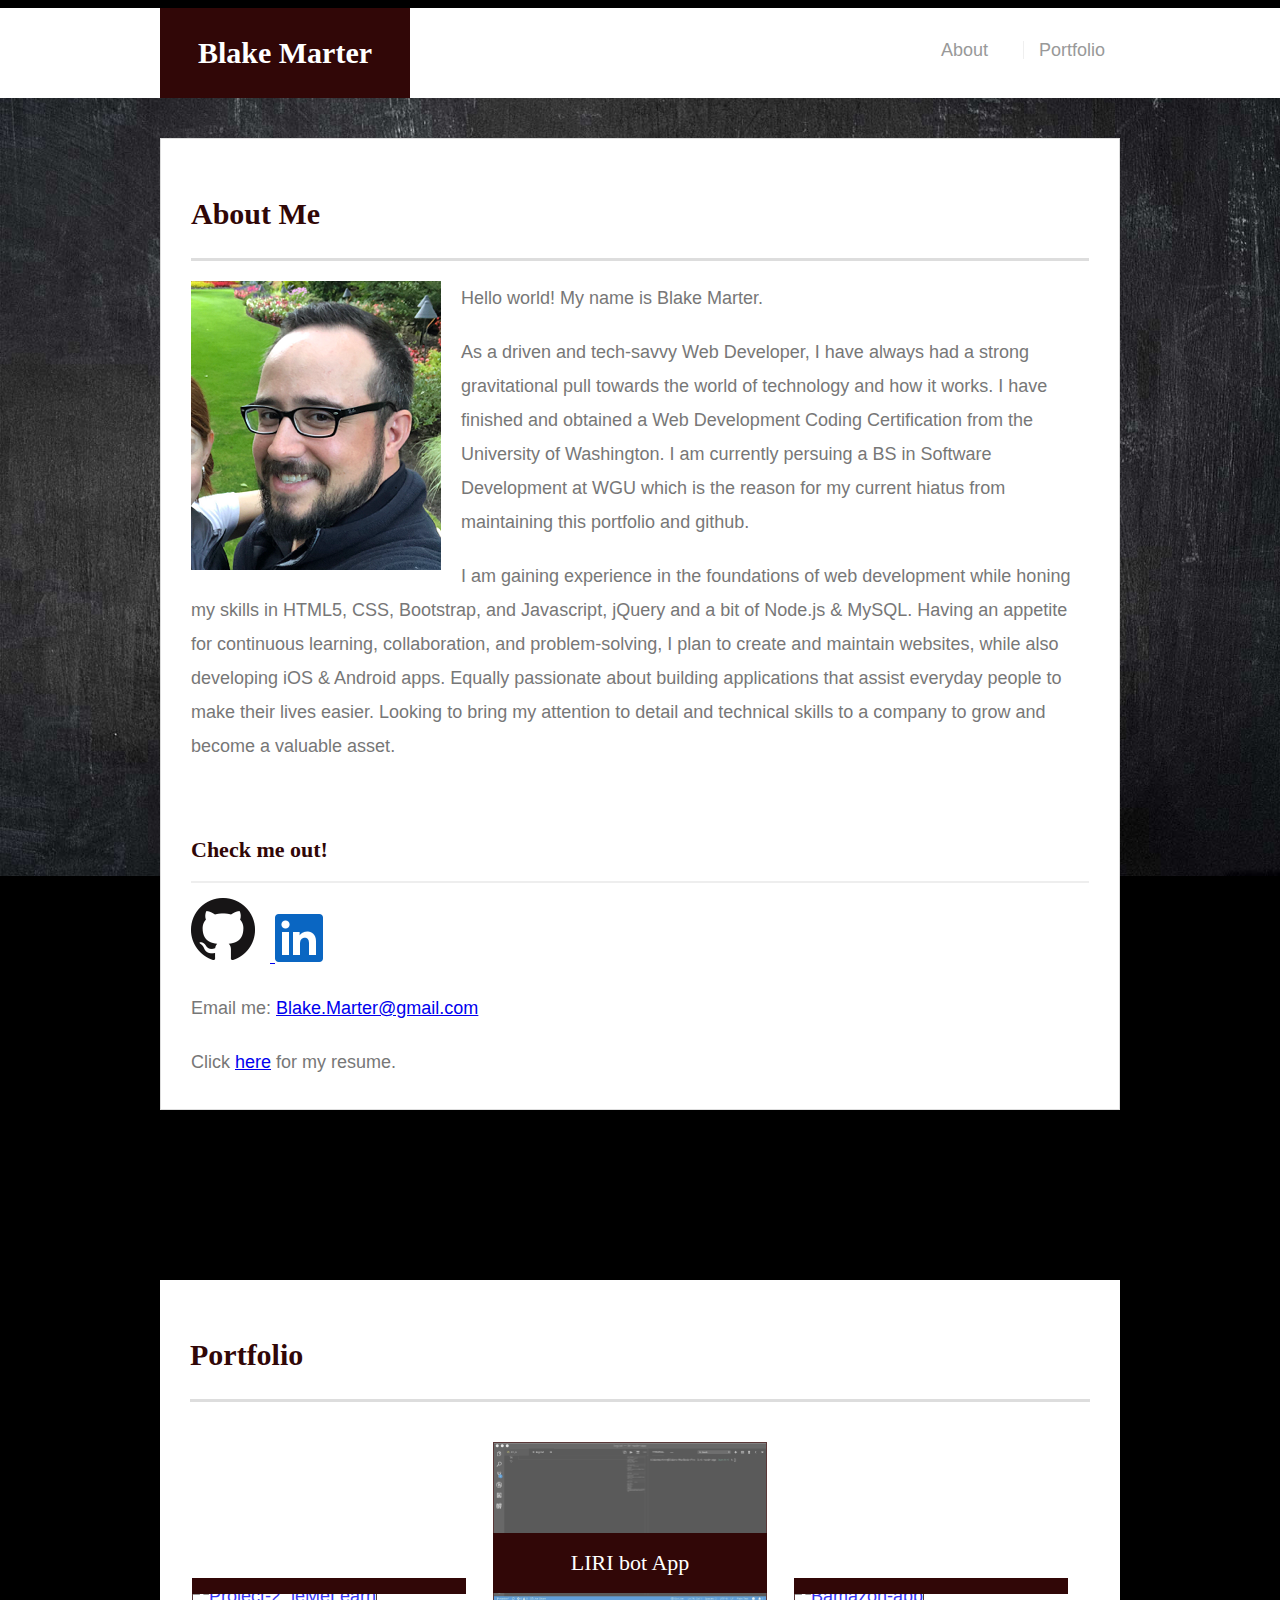
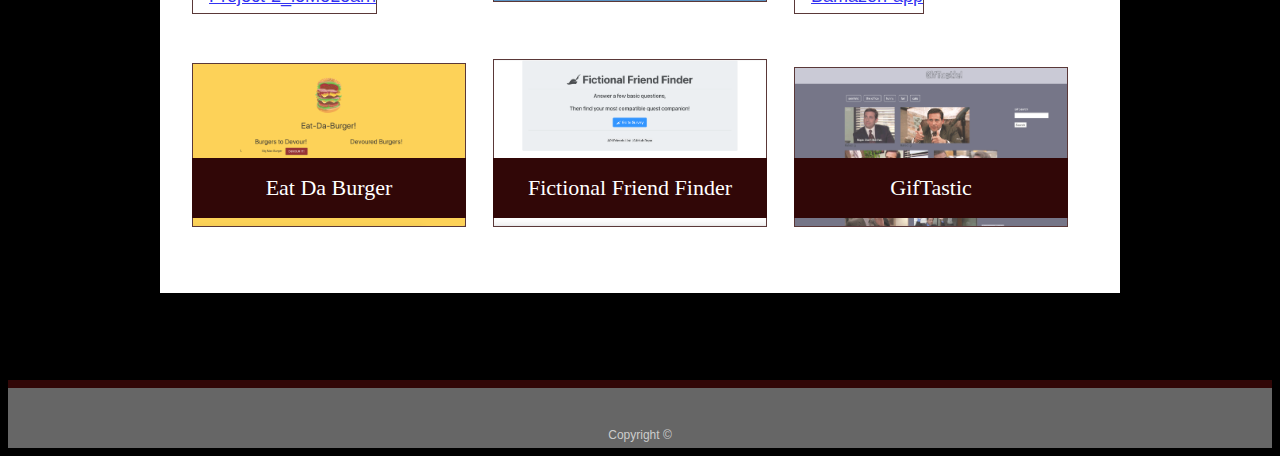
==== commit 6abdb236: "Updating portfolio with current status." ====
--- a/index.html
+++ b/index.html
@@ -23,94 +23,103 @@
       </nav>
     </div>
   </header>
-<div class="portfolio-background">
-  <div id="index">
-    <div id="main-container" class="container">
-      <section class="main-section">
-        <h1>About Me</h1>
+  <div class="portfolio-background">
+    <div id="index">
+      <div id="main-container" class="container">
+        <section class="main-section">
+          <h1>About Me</h1>
 
-        <img class="face" src="assets/images/IMG_8146.png" class="auth-image" alt="Your Name">
+          <img class="face" src="assets/images/IMG_8146.png" class="auth-image" alt="Picture of Blake Marter">
 
-        <p>Hello world! My name is Blake Marter.</p>
-        <p>As a driven and tech-savvy Web Developer, I have always had a strong gravitational pull towards technology. I am currently pursuing an intensive Web Development Coding Certification at the University of Washington.</p>
-        <p>I am gaining experience in the foundations of web development while honing my skills in HTML5, CSS, Bootstrap, and Javascript, jQuery and a bit of Node.js & MySQL. Having an appetite for continuous learning, collaboration, and problem-solving, I plan to create and maintain websites, while also developing iOS & Android apps.  Equally passionate about building applications that assist everyday people to make their lives easier. Looking to bring my attention to detail and technical skills to a company to grow and become a valuable asset.</p>
-<br>
+          <p>Hello world! My name is Blake Marter.</p>
+          <p>As a driven and tech-savvy Web Developer, I have always had a strong gravitational pull towards the world
+            of technology and how it works. I have finished and obtained a Web Development Coding Certification from the
+            University of Washington. I am currently persuing a BS in Software Development at WGU which is the reason
+            for my current hiatus from maintaining this portfolio and github.</p>
+          <p>I am gaining experience in the foundations of web development while honing my skills in HTML5, CSS,
+            Bootstrap, and Javascript, jQuery and a bit of Node.js & MySQL. Having an appetite for continuous learning,
+            collaboration, and problem-solving, I plan to create and maintain websites, while also developing iOS &
+            Android apps. Equally passionate about building applications that assist everyday people to make their lives
+            easier. Looking to bring my attention to detail and technical skills to a company to grow and become a
+            valuable asset.</p>
+          <br>
           <h3>Check me out!</h3>
-          
+
           <a href="https://github.com/BlakeMarter" target="_blank">
             <img class="profileLogos" src="assets/images/GitHub-Mark-64px.png" alt="github logo">
           </a>
-          
+
           <a href="https://www.linkedin.com/in/blake-marter-42956617a/" target="_blank">
             <img class="profileLogos" src="assets/images/In-Blue-48 copy.png" alt="LinkedIn logo">
           </a>
-          
-          <p>Email me: <a href="mailto:blake.marter@gmail.com?subject=From Portfolio">Blake.Marter@gmail.com</a></p>
-          <p> Click <a href="https://drive.google.com/open?id=1NWnygbAylXusnl4Rteh8EPTwzhn-MV2l" target="_blank">here</a> for my resume.
+
+          <p>Email me: <a href="mailto:blake.marter@gmail.com?subject=Portfolio">Blake.Marter@gmail.com</a></p>
+          <p> Click <a href="https://drive.google.com/open?id=1NWnygbAylXusnl4Rteh8EPTwzhn-MV2l"
+              target="_blank">here</a> for my resume.
           </p>
-      </section>
+        </section>
 
+      </div>
     </div>
-  </div>
 
-  <div id="portfolio">
-    <div id="main-container2" class="container2">
-      <section class="main-section2">
-        <h1>Portfolio</h1>
+    <div id="portfolio">
+      <div id="main-container2" class="container2">
+        <section class="main-section2">
+          <h1>Portfolio</h1>
 
-        <div class="work">
-          <a href="https://rocky-tor-86904.herokuapp.com/" target="_blank">
-            <img src="assets/images/letMeLearn.png" alt="Project-2_leMeLearn">
+          <div class="work">
+            <a href="https://rocky-tor-86904.herokuapp.com/" target="_blank">
+              <img src="assets/images/letMeLearn.png" alt="Project-2_leMeLearn">
 
-            <h3>Project-2 Let Me Learn</h3>
-          </a>
-        </div>
-        <div class="work">
-          <a href="https://github.com/BlakeMarter/liri-node-app" target="_blank">
-            <img src="assets/images/movieThis.gif" alt="LIRI bot app">
+              <h3>Project-2 Let Me Learn</h3>
+            </a>
+          </div>
+          <div class="work">
+            <a href="https://github.com/BlakeMarter/liri-node-app" target="_blank">
+              <img src="assets/images/movieThis.gif" alt="LIRI bot app">
 
-            <h3>LIRI bot App</h3>
-          </a>
-        </div>
-        <div class="work">
-          <a href="https://github.com/BlakeMarter/Bamazon-app" target="_blank">
-            <img class="work3" src="assets/images/bamCus.gif" alt="Bamazon-app" style="height: 160px">
+              <h3>LIRI bot App</h3>
+            </a>
+          </div>
+          <div class="work">
+            <a href="https://github.com/BlakeMarter/Bamazon-app" target="_blank">
+              <img class="work3" src="assets/images/bamCus.gif" alt="Bamazon-app" style="height: 160px">
 
-            <h3>Bamazon App</h3>
-          </a>
-        </div>
-        <div class="work" >
-          <a href="https://floating-stream-66938.herokuapp.com/" target="_blank">
-            <img  src="assets/images/eatdaburger.png" alt="Eat Da Buger image">
+              <h3>Bamazon App</h3>
+            </a>
+          </div>
+          <div class="work">
+            <a href="https://floating-stream-66938.herokuapp.com/" target="_blank">
+              <img src="assets/images/eatdaburger.png" alt="Eat Da Buger image">
 
-            <h3>Eat Da Burger</h3>
-          </a>
-        </div>
+              <h3>Eat Da Burger</h3>
+            </a>
+          </div>
 
-        <div class="work">
-          <a href="https://hidden-plains-50144.herokuapp.com/" target="_blank">
-            <img src="assets/images/friendFinder.png" alt="Trivia Game" >
+          <div class="work">
+            <a href="https://hidden-plains-50144.herokuapp.com/" target="_blank">
+              <img src="assets/images/friendFinder.png" alt="Trivia Game">
 
-            <h3>Fictional Friend Finder</h3>
-          </a>
-        </div>
-        <div class="work">
-          <a href="https://blakemarter.github.io/GifTastic/" target="_blank">
-            <img class="work3" src="assets/images/GIFtasticPic.png" alt="Rutgers Info Widget">
+              <h3>Fictional Friend Finder</h3>
+            </a>
+          </div>
+          <div class="work">
+            <a href="https://blakemarter.github.io/GifTastic/" target="_blank">
+              <img class="work3" src="assets/images/GIFtasticPic.png" alt="Rutgers Info Widget">
 
-            <h3>GifTastic</h3>
-          </a>
-        </div>
-        
+              <h3>GifTastic</h3>
+            </a>
+          </div>
 
 
 
-      </section>
 
+        </section>
+
+      </div>
     </div>
-  </div>
 
-  <!-- <div id="contact">
+    <!-- <div id="contact">
     <div id="main-container" class="container">
       <section class="main-section">
         <h1>Contact</h1>
@@ -143,7 +152,7 @@
     </div>
 
   </div> -->
-</div>
+  </div>
   <footer>
     <div class="container">
       Copyright &copy;
